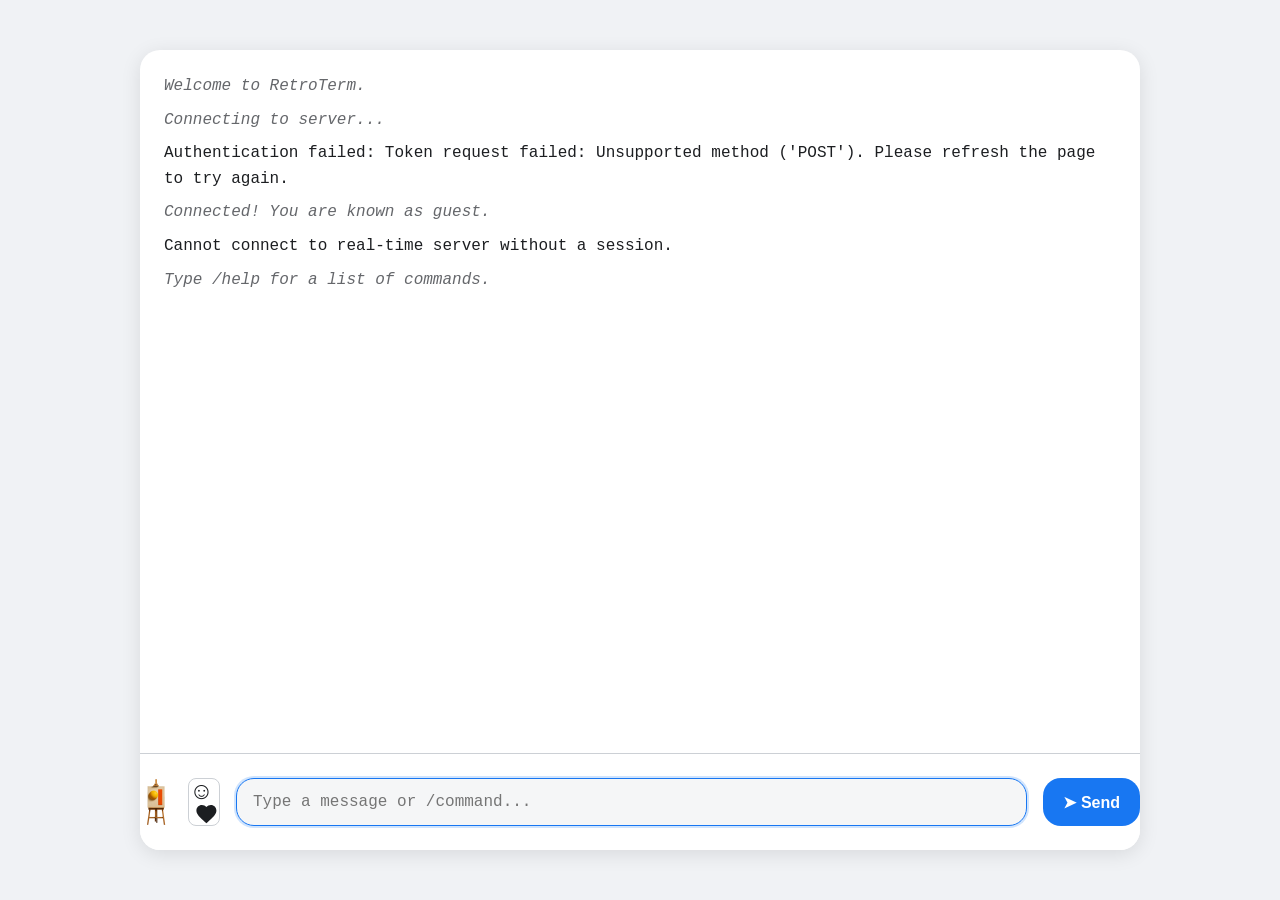
==== client/public/RetroTerm/index.html @ b1e66b14 "feat: Add reaction button and widget with SVG icon This commit introduces a new reaction button to t" ====
<!DOCTYPE html>
<html lang="en">
<head>
    <meta charset="UTF-8">
    <meta name="viewport" content="width=device-width, initial-scale=1.0, viewport-fit=cover">
    <title>RetroTerm</title>
    <link rel="icon" type="image/png" sizes="16x16" href="https://www.gameship.online/info/favicon-16.png">
    <link rel="icon" type="image/png" sizes="32x32" href="https://www.gameship.online/info/favicon-32.png">
    <link rel="icon" type="image/png" sizes="48x48" href="https://www.gameship.online/info/favicon-48.png">
    <link rel="shortcut icon" href="https://www.gameship.online/info/favicon.ico">
    <link rel="stylesheet" href="style.css">
</head>
<body data-theme="light">
    <div id="app-container">
        <div id="chat-output"></div>
        <div id="reaction-widget" class="hidden">
             <!-- Reactions will be populated by script.js -->
        </div>
        <form id="chat-form">
            <button type="button" id="image-button" aria-label="Send image">
                <img src="../images/img_upload.png" alt="Send image">
            </button>
            <button type="button" id="reaction-button" aria-label="Send reaction">
                <span class="smiley">☺</span>
                <span class="heart-icon"></span>
            </button>
            <input type="text" id="chat-input" placeholder="Type a message or /command..." autocomplete="off" autofocus>
            <button type="submit" id="send-button">➤ Send</button>
        </form>
    </div>
    <script src="script.js"></script>
    <script src="client.js"></script>
</body>
</html>
---- client/public/RetroTerm/style.css ----
:root {
    --font-family-main: 'Helvetica', 'Arial', sans-serif;
    --font-family-mono: 'Menlo', 'Monaco', 'Courier New', monospace;
    
    --bg-color: #f0f2f5;
    --container-bg: #ffffff;
    --text-color: #1c1e21;
    --system-color: #65676b;
    --user-name-color: #800000;
    --input-bg: #f5f6f7;
    --input-border: #ccd0d5;
    --button-bg: #1877f2;
    --button-text: #ffffff;
    --button-hover-bg: #166fe5;
    --shadow-color: rgba(0, 0, 0, 0.1);
    --scroll-thumb: #bcc0c4;
    --scroll-track: #e4e6eb;
}

body[data-theme="dark"] {
    --bg-color: #121212;
    --container-bg: #1e1e1e;
    --text-color: #e4e6eb;
    --system-color: #b0b3b8;
    --user-name-color: #ff8a80;
    --input-bg: #3a3b3c;
    --input-border: #4e4f50;
    --button-bg: #2d88ff;
    --button-text: #ffffff;
    --button-hover-bg: #3a91ff;
    --shadow-color: rgba(0, 0, 0, 0.5);
    --scroll-thumb: #555;
    --scroll-track: #333;
}

body[data-theme="hercules-orange"] {
    --bg-color: #000000;
    --container-bg: #000000;
    --text-color: #ff8800;
    --system-color: #cc6600;
    --user-name-color: #ffaa44;
    --input-bg: #111100;
    --input-border: #ff8800;
    --button-bg: #ff8800;
    --button-text: #000000;
    --button-hover-bg: #ffaa44;
    --shadow-color: rgba(255, 136, 0, 0.3);
    --scroll-thumb: #ff8800;
    --scroll-track: #111100;
}

body[data-theme="hercules-green"] {
    --bg-color: #000000;
    --container-bg: #000000;
    --text-color: #00ff00;
    --system-color: #00cc00;
    --user-name-color: #44ff44;
    --input-bg: #001100;
    --input-border: #00ff00;
    --button-bg: #00ff00;
    --button-text: #000000;
    --button-hover-bg: #44ff44;
    --shadow-color: rgba(0, 255, 0, 0.3);
    --scroll-thumb: #00ff00;
    --scroll-track: #001100;
}

body[data-theme="retroled"] {
    --bg-color: #000000;
    --container-bg: #000000;
    --text-color: #ff0000;
    --system-color: #cc0000;
    --user-name-color: #ff4444;
    --input-bg: #110000;
    --input-border: #ff0000;
    --button-bg: #ff0000;
    --button-text: #000000;
    --button-hover-bg: #ff4444;
    --shadow-color: rgba(255, 0, 0, 0.3);
    --scroll-thumb: #ff0000;
    --scroll-track: #110000;
}

body[data-theme="crt"] {
    --bg-color: #000000;
    --container-bg: #000000;
    --text-color: #c0d0ff;
    --system-color: #8090cc;
    --user-name-color: #d0e0ff;
    --input-bg: #000011;
    --input-border: #c0d0ff;
    --button-bg: #c0d0ff;
    --button-text: #000000;
    --button-hover-bg: #d0e0ff;
    --shadow-color: rgba(192, 208, 255, 0.3);
    --scroll-thumb: #c0d0ff;
    --scroll-track: #000011;
}

body[data-theme="crt-light"] {
    --bg-color: #c0d0ff;
    --container-bg: #c0d0ff;
    --text-color: #000000;
    --system-color: #333333;
    --user-name-color: #000066;
    --input-bg: #d0e0ff;
    --input-border: #000000;
    --button-bg: #000000;
    --button-text: #c0d0ff;
    --button-hover-bg: #333333;
    --shadow-color: rgba(0, 0, 0, 0.3);
    --scroll-thumb: #000000;
    --scroll-track: #d0e0ff;
}

* {
    box-sizing: border-box;
}

html {
    font-size: 16px;
}

body {
    display: flex;
    align-items: center;
    justify-content: center;
    min-height: 100vh;
    margin: 0;
    background-color: var(--bg-color);
    font-family: var(--font-family-main);
    color: var(--text-color);
    transition: background-color 0.3s ease, color 0.3s ease;
    -webkit-touch-callout: none;
}

#app-container {
    width: min(95vw, 1000px);
    height: min(95vh, 800px);
    background-color: var(--container-bg);
    border-radius: clamp(12px, 2vw, 20px);
    box-shadow: 0 4px 20px var(--shadow-color);
    display: flex;
    flex-direction: column;
    overflow: hidden;
    transition: background-color 0.3s ease;
    padding-top: env(safe-area-inset-top, 0);
    padding-bottom: env(safe-area-inset-bottom, 0);
}

#chat-output {
    flex-grow: 1;
    padding: clamp(1rem, 4vw, 1.5rem);
    overflow-y: auto;
    font-family: var(--font-family-mono);
    font-size: clamp(0.85rem, 2vw, 1rem);
    line-height: 1.6;
    word-wrap: break-word;
}

#chat-output::-webkit-scrollbar {
    width: 8px;
}

#chat-output::-webkit-scrollbar-track {
    background: var(--scroll-track);
}

#chat-output::-webkit-scrollbar-thumb {
    background-color: var(--scroll-thumb);
    border-radius: 4px;
}

#chat-output p {
    margin: 0 0 0.5em;
    display: flex;
    flex-wrap: wrap;
    gap: 0.5em;
}

.system-message {
    color: var(--system-color);
    font-style: italic;
}

.user-message .timestamp {
    color: var(--system-color);
    flex-shrink: 0;
}

.user-message .user-name {
    color: var(--user-name-color);
    font-weight: bold;
    flex-shrink: 0;
}

.user-message .message-content {
    color: var(--text-color);
    flex-grow: 1;
}

.message-content b { font-weight: bold; }
.message-content i { font-style: italic; }
.message-content u { text-decoration: underline; }
.message-content code {
    background-color: var(--input-bg);
    padding: 0.1em 0.3em;
    border-radius: 3px;
    font-family: var(--font-family-mono);
}

.message-content h1 {
    font-size: 1.5em;
    font-weight: bold;
    margin: 0.5em 0;
}

.message-content h2 {
    font-size: 1.3em;
    font-weight: bold;
    margin: 0.4em 0;
}

.message-content h3 {
    font-size: 1.1em;
    font-weight: bold;
    margin: 0.3em 0;
}

.message-content ul, .message-content ol {
    margin: 0.5em 0;
    padding-left: 1.5em;
}

.message-content li {
    margin: 0.2em 0;
}

.message-content blockquote {
    border-left: 3px solid var(--system-color);
    padding-left: 0.75em;
    margin: 0.5em 0;
    color: var(--system-color);
}

.message-content hr {
    border: none;
    border-top: 1px solid var(--input-border);
    margin: 1em 0;
}

.big-emoji {
    font-size: 2em;
    line-height: 1;
}

#chat-form {
    display: flex;
    gap: clamp(0.5rem, 2vw, 1rem);
    padding: clamp(1rem, 4vw, 1.5rem);
    border-top: 1px solid var(--input-border);
    background-color: var(--container-bg);
    transition: border-color 0.3s ease, background-color 0.3s ease;
    padding-left: env(safe-area-inset-left, clamp(1rem, 4vw, 1.5rem));
    padding-right: env(safe-area-inset-right, clamp(1rem, 4vw, 1.5rem));
}

#chat-input {
    flex-grow: 1;
    border: 1px solid var(--input-border);
    background-color: var(--input-bg);
    color: var(--text-color);
    border-radius: 18px;
    padding: 0.5rem 1rem;
    font-family: var(--font-family-mono);
    font-size: clamp(0.9rem, 2vw, 1rem);
    transition: all 0.3s ease;
}

#chat-input:focus {
    outline: none;
    border-color: var(--button-bg);
    box-shadow: 0 0 0 2px color-mix(in srgb, var(--button-bg) 20%, transparent);
}

#send-button {
    border: none;
    background-color: var(--button-bg);
    color: var(--button-text);
    font-weight: bold;
    border-radius: 18px;
    padding: 0.5rem 1.25rem;
    cursor: pointer;
    font-size: clamp(0.9rem, 2vw, 1rem);
    display: flex;
    align-items: center;
    justify-content: center;
    gap: 0.5em;
    transition: background-color 0.2s ease;
}

#send-button:hover, #send-button:focus {
    background-color: var(--button-hover-bg);
}

#send-button:active {
    transform: scale(0.98);
}

#image-button {
    border: none;
    background: transparent;
    padding: 0;
    cursor: pointer;
    flex-shrink: 0;
    height: 100%;
    max-height: 48px; /* Keeps it reasonable */
    aspect-ratio: 2 / 3; /* Maintains your image ratio */
    overflow: hidden;
    border-radius: 8px;
    transition: opacity 0.2s ease;
}

#image-button:hover {
    opacity: 0.8;
}

#image-button:active {
    transform: scale(0.98);
}

#image-button img {
    width: 100%;
    height: 100%;
    object-fit: cover;
}

#reaction-button {
    border: none;
    background: transparent;
    padding: 0;
    cursor: pointer;
    flex-shrink: 0;
    height: 100%;
    max-height: 48px;
    aspect-ratio: 2 / 3;
    overflow: hidden;
    border-radius: 8px;
    transition: opacity 0.2s ease;
    position: relative;
    font-size: 24px;
    color: var(--text-color);
    border: 1px solid var(--input-border);
}

#reaction-button:hover {
    opacity: 0.8;
}

#reaction-button:active {
    transform: scale(0.98);
}

#reaction-button .smiley {
    position: absolute;
    top: 25%;
    left: 50%;
    transform: translate(-60%, -50%); /* Nudge left and up */
}

#reaction-button .heart-icon {
    position: absolute;
    bottom: 25%;
    left: 50%;
    transform: translate(-40%, 50%); /* Nudge right and down */
    width: 24px;
    height: 24px;
    background-color: currentColor;
    -webkit-mask: url('../images/heart.svg') no-repeat center;
    mask: url('../images/heart.svg') no-repeat center;
}

#reaction-widget {
    position: absolute;
    bottom: 75px; /* Adjust as needed */
    left: 20px;  /* Move further left */
    background: var(--container-bg);
    border: 1px solid var(--input-border);
    border-radius: 8px;
    padding: 4px; /* Reduced padding */
    box-shadow: 0 2px 8px var(--shadow-color);
    display: flex;
    gap: 4px; /* Reduced gap */
    z-index: 10;
}

#reaction-widget.hidden {
    display: none;
}

#reaction-widget button {
    background: transparent;
    border: none;
    font-size: 20px; /* Smaller emojis */
    padding: 4px;
    cursor: pointer;
    border-radius: 5px;
    transition: background-color 0.2s ease;
}

#reaction-widget button:hover {
    background-color: var(--input-bg);
}
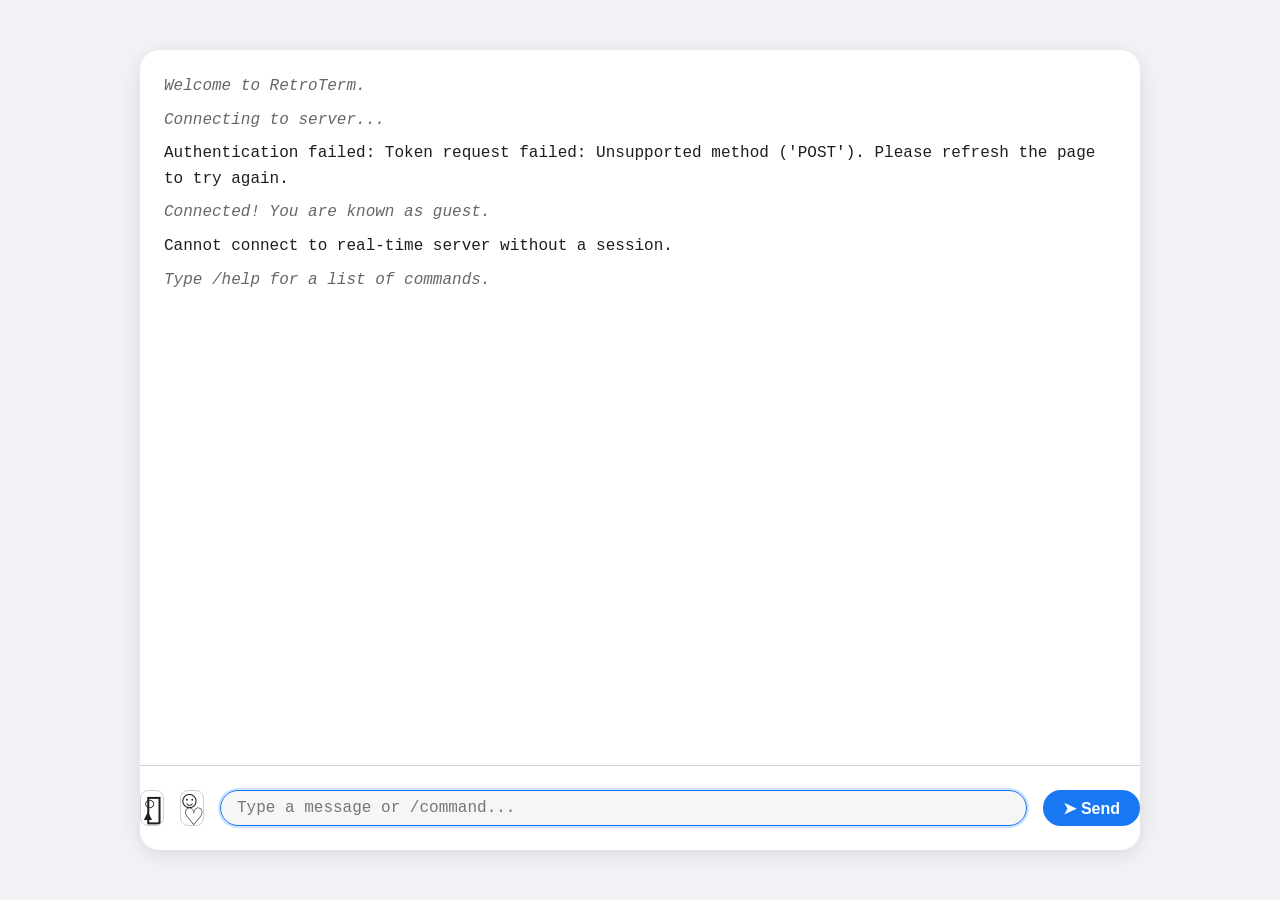
==== commit cf4c5e41: "feat: Add reaction and art buttons with themeable glyphs This commit implements two new UI buttons i" ====
--- a/client/public/RetroTerm/index.html
+++ b/client/public/RetroTerm/index.html
@@ -17,12 +17,14 @@
              <!-- Reactions will be populated by script.js -->
         </div>
         <form id="chat-form">
-            <button type="button" id="image-button" aria-label="Send image">
-                <img src="../images/img_upload.png" alt="Send image">
+            <button type="button" id="art-button" aria-label="Send art">
+                <span class="art-rect">▯</span>
+                <span class="art-circle">○</span>
+                <span class="art-triangle">▲</span>
             </button>
             <button type="button" id="reaction-button" aria-label="Send reaction">
                 <span class="smiley">☺</span>
-                <span class="heart-icon"></span>
+                <span class="heart">♡</span>
             </button>
             <input type="text" id="chat-input" placeholder="Type a message or /command..." autocomplete="off" autofocus>
             <button type="submit" id="send-button">➤ Send</button>
--- a/client/public/RetroTerm/style.css
+++ b/client/public/RetroTerm/style.css
@@ -307,34 +307,7 @@
     transform: scale(0.98);
 }
 
-#image-button {
-    border: none;
-    background: transparent;
-    padding: 0;
-    cursor: pointer;
-    flex-shrink: 0;
-    height: 100%;
-    max-height: 48px; /* Keeps it reasonable */
-    aspect-ratio: 2 / 3; /* Maintains your image ratio */
-    overflow: hidden;
-    border-radius: 8px;
-    transition: opacity 0.2s ease;
-}
-
-#image-button:hover {
-    opacity: 0.8;
-}
-
-#image-button:active {
-    transform: scale(0.98);
-}
-
-#image-button img {
-    width: 100%;
-    height: 100%;
-    object-fit: cover;
-}
-
+#art-button,
 #reaction-button {
     border: none;
     background: transparent;
@@ -353,12 +326,38 @@
     border: 1px solid var(--input-border);
 }
 
+#art-button:hover,
 #reaction-button:hover {
     opacity: 0.8;
 }
 
+#art-button:active,
 #reaction-button:active {
     transform: scale(0.98);
+}
+
+#art-button .art-rect {
+    position: absolute;
+    font-size: 36px;
+    top: 50%;
+    left: 50%;
+    transform: translate(-40%, -50%); /* Nudged right */
+}
+
+#art-button .art-circle {
+    position: absolute;
+    font-size: 20px;
+    top: 35%;
+    left: 50%;
+    transform: translate(-70%, -50%); /* Nudged left and up */
+}
+
+#art-button .art-triangle {
+    position: absolute;
+    font-size: 14px;
+    top: 70%;
+    left: 50%;
+    transform: translate(-80%, -50%); /* Pushed left and down */
 }
 
 #reaction-button .smiley {
@@ -368,16 +367,11 @@
     transform: translate(-60%, -50%); /* Nudge left and up */
 }
 
-#reaction-button .heart-icon {
+#reaction-button .heart {
     position: absolute;
     bottom: 25%;
     left: 50%;
     transform: translate(-40%, 50%); /* Nudge right and down */
-    width: 24px;
-    height: 24px;
-    background-color: currentColor;
-    -webkit-mask: url('../images/heart.svg') no-repeat center;
-    mask: url('../images/heart.svg') no-repeat center;
 }
 
 #reaction-widget {
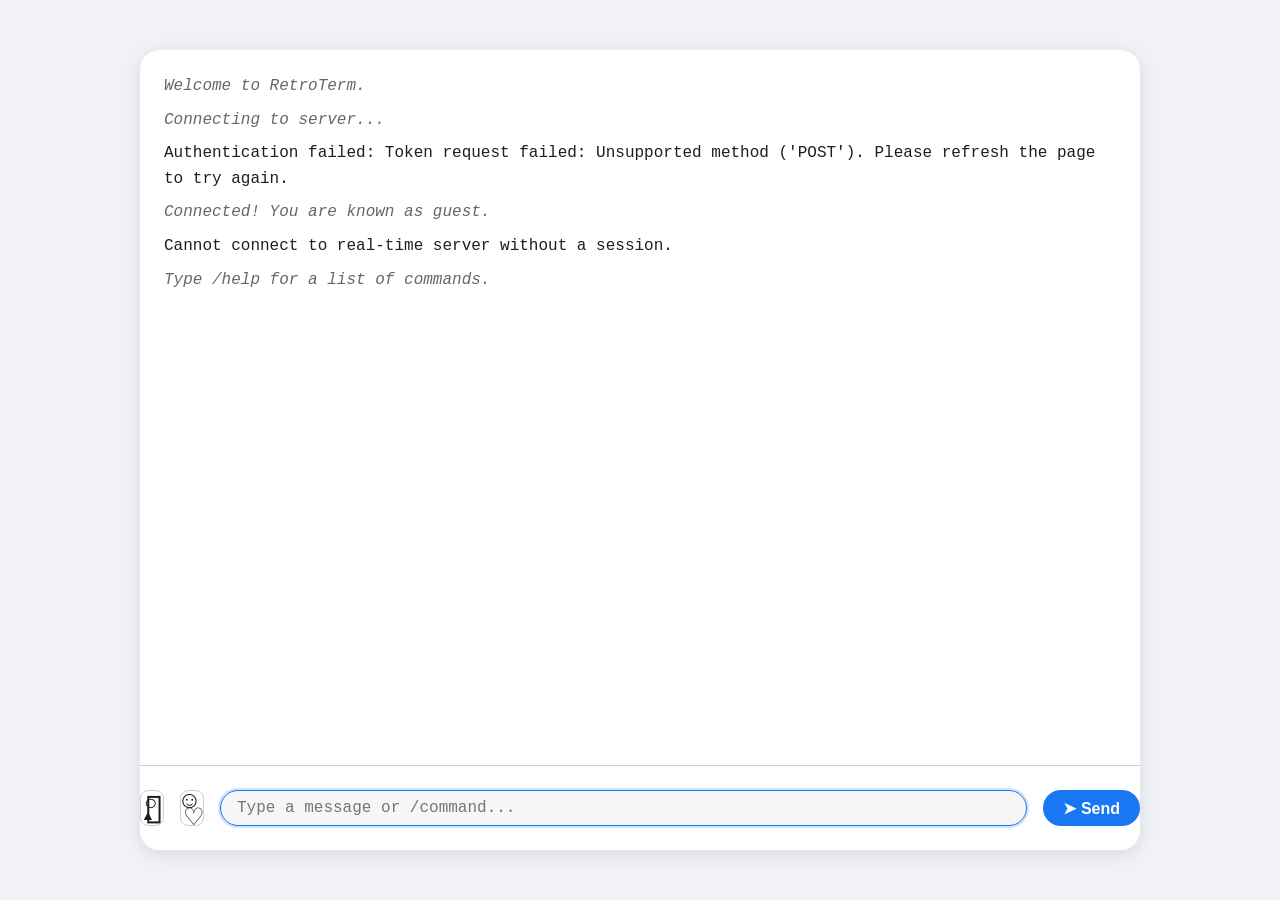
==== commit c1355ac4: "Adds a new emoji art creation widget accessible via an "art button" in the chat interface. The widge" ====
--- a/client/public/RetroTerm/index.html
+++ b/client/public/RetroTerm/index.html
@@ -15,6 +15,9 @@
         <div id="chat-output"></div>
         <div id="reaction-widget" class="hidden">
              <!-- Reactions will be populated by script.js -->
+        </div>
+        <div id="art-widget" class="hidden">
+            <!-- Art widget will be loaded here -->
         </div>
         <form id="chat-form">
             <button type="button" id="art-button" aria-label="Send art">
--- a/client/public/RetroTerm/style.css
+++ b/client/public/RetroTerm/style.css
@@ -339,17 +339,17 @@
 #art-button .art-rect {
     position: absolute;
     font-size: 36px;
-    top: 50%;
+    top: 48%; /* Nudged up */
     left: 50%;
     transform: translate(-40%, -50%); /* Nudged right */
 }
 
 #art-button .art-circle {
     position: absolute;
-    font-size: 20px;
+    font-size: 22px; /* Slightly larger */
     top: 35%;
     left: 50%;
-    transform: translate(-70%, -50%); /* Nudged left and up */
+    transform: translate(-60%, -50%); /* Pushed right a bit */
 }
 
 #art-button .art-triangle {
@@ -404,4 +404,34 @@
 
 #reaction-widget button:hover {
     background-color: var(--input-bg);
+}
+
+#art-widget {
+    position: absolute;
+    bottom: 75px;
+    left: 10px;
+    width: 350px;
+    height: 420px;
+    background: var(--container-bg);
+    border: 1px solid var(--input-border);
+    border-radius: 12px;
+    box-shadow: 0 4px 12px var(--shadow-color);
+    z-index: 10;
+    padding: 10px;
+    overflow-y: auto;
+    overflow-x: auto;
+    resize: both;
+}
+
+#art-widget.hidden {
+    display: none;
+}
+
+.art-content {
+    font-family: var(--font-family-mono);
+    line-height: 1.1;
+    font-size: 12px;
+    letter-spacing: 0.05em;
+    white-space: pre-wrap;
+    word-break: break-all;
 }
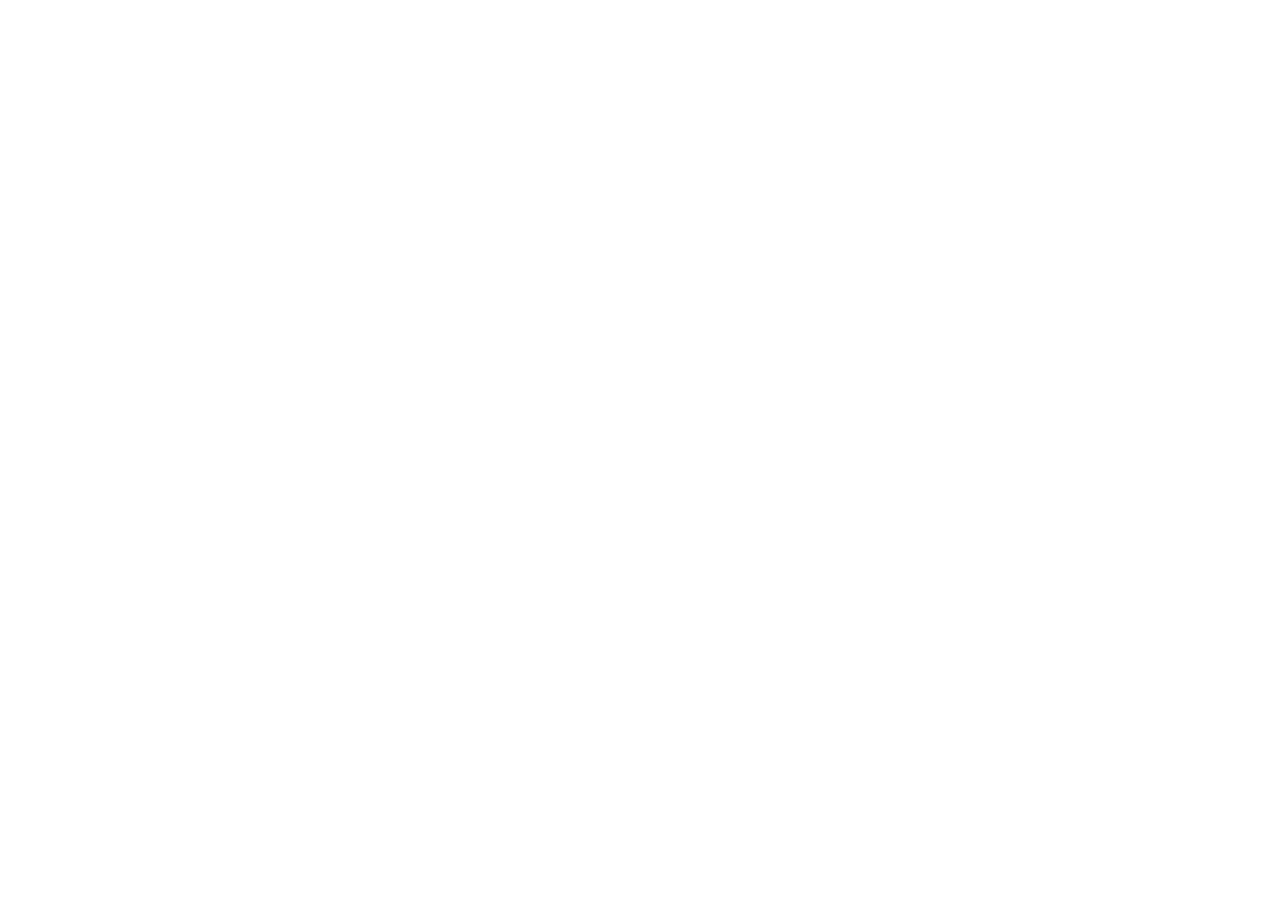
==== commit c858c5aa: "Implement Paragraph Text (`PART`) feature Adds a new message type `PART` for sending multi-line, for" ====
--- a/client/public/RetroTerm/index.html
+++ b/client/public/RetroTerm/index.html
@@ -19,12 +19,23 @@
         <div id="art-widget" class="hidden">
             <!-- Art widget will be loaded here -->
         </div>
+        <div id="p-art-widget" class="widget hidden">
+            <div class="p-art-toolbar">
+                <small>Simple markup is supported, such as *italics*, **bold** and _underline_</small>
+            </div>
+            <textarea id="p-art-textarea"></textarea>
+            <div class="p-art-buttons">
+                <button id="p-art-clear">Clear</button>
+                <button id="p-art-send">Send</button>
+            </div>
+        </div>
         <form id="chat-form">
             <button type="button" id="art-button" aria-label="Send art">
                 <span class="art-rect">▯</span>
                 <span class="art-circle">○</span>
                 <span class="art-triangle">▲</span>
             </button>
+            <button type="button" id="p-art-button" class="chat-tool-button" title="Send a formatted paragraph">¶<i>t</i></button>
             <button type="button" id="reaction-button" aria-label="Send reaction">
                 <span class="smiley">☺</span>
                 <span class="heart">♡</span>
--- a/client/public/RetroTerm/style.css
+++ b/client/public/RetroTerm/style.css
@@ -377,7 +377,7 @@
 #reaction-widget {
     position: absolute;
     bottom: 75px; /* Adjust as needed */
-    left: 20px;  /* Move further left */
+    left: 10px;  /* Nudged left */
     background: var(--container-bg);
     border: 1px solid var(--input-border);
     border-radius: 8px;
@@ -410,8 +410,8 @@
     position: absolute;
     bottom: 75px;
     left: 10px;
-    width: 350px;
-    height: 420px;
+    width: 380px;
+    height: 650px;
     background: var(--container-bg);
     border: 1px solid var(--input-border);
     border-radius: 12px;
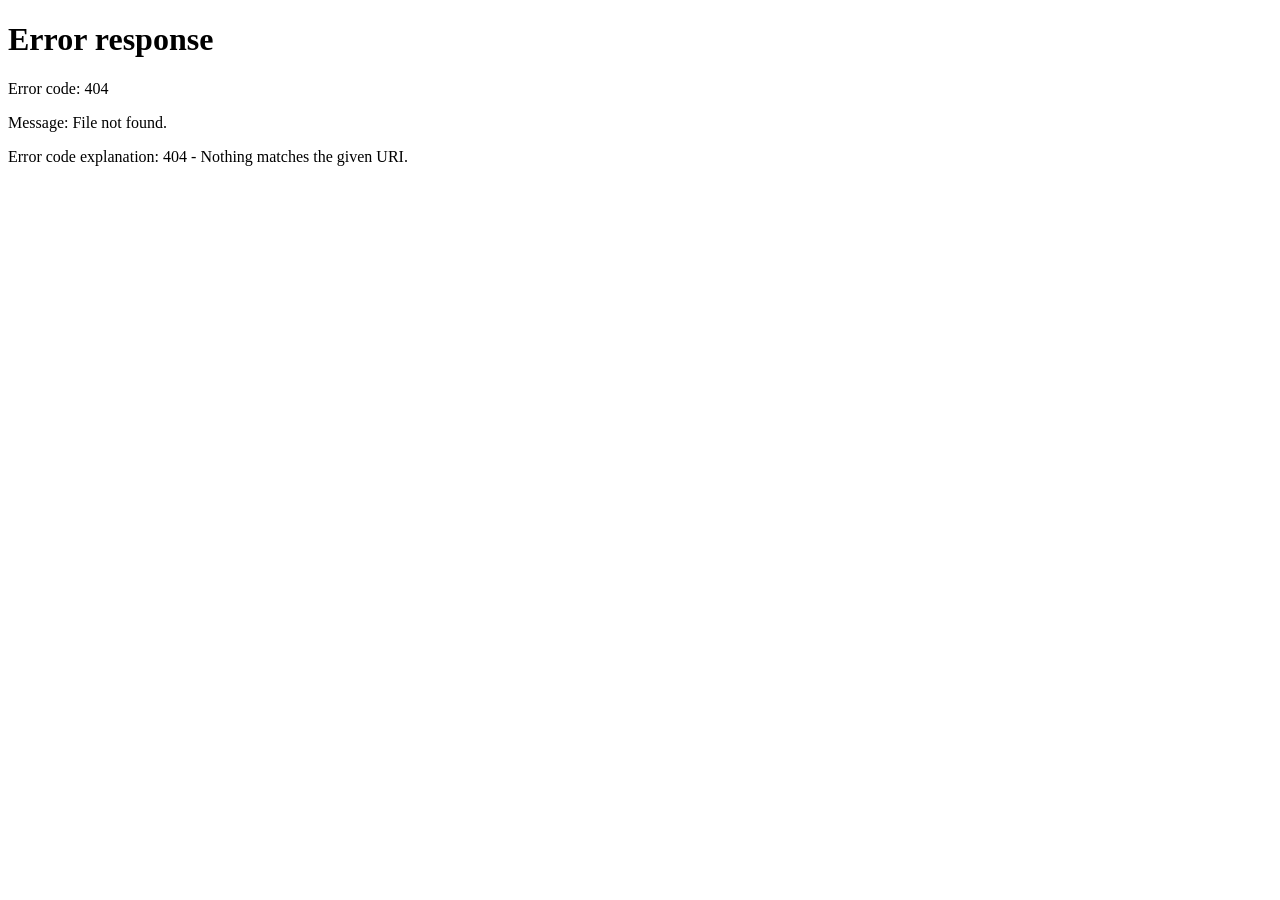
==== commit 0afd962c: "RetroTerm: sticky room status bar with per-person action dropdown (compose-only)" ====
--- a/client/public/RetroTerm/index.html
+++ b/client/public/RetroTerm/index.html
@@ -12,6 +12,7 @@
 </head>
 <body data-theme="light">
     <div id="app-container">
+        <div id="room-statusbar"></div>
         <div id="chat-output"></div>
         <div id="reaction-widget" class="hidden">
              <!-- Reactions will be populated by script.js -->
@@ -20,14 +21,10 @@
             <!-- Art widget will be loaded here -->
         </div>
         <div id="p-art-widget" class="widget hidden">
-            <div class="p-art-toolbar">
-                <small>Simple markup is supported, such as *italics*, **bold** and _underline_</small>
-            </div>
+            <small>Simple markup is supported, such as *italics*, **bold** and _underline_</small>
             <textarea id="p-art-textarea"></textarea>
-            <div class="p-art-buttons">
-                <button id="p-art-clear">Clear</button>
-                <button id="p-art-send">Send</button>
-            </div>
+            <button id="p-art-clear">Clear</button>
+            <button id="p-art-send">Send</button>
         </div>
         <form id="chat-form">
             <button type="button" id="art-button" aria-label="Send art">
@@ -47,4 +44,5 @@
     <script src="script.js"></script>
     <script src="client.js"></script>
 </body>
-</html>+</html>
+
--- a/client/public/RetroTerm/style.css
+++ b/client/public/RetroTerm/style.css
@@ -6,6 +6,7 @@
     --container-bg: #ffffff;
     --text-color: #1c1e21;
     --system-color: #65676b;
+    --error-color: #8B4513; /* SaddleBrown */
     --user-name-color: #800000;
     --input-bg: #f5f6f7;
     --input-border: #ccd0d5;
@@ -22,6 +23,7 @@
     --container-bg: #1e1e1e;
     --text-color: #e4e6eb;
     --system-color: #b0b3b8;
+    --error-color: #D2B48C; /* Tan */
     --user-name-color: #ff8a80;
     --input-bg: #3a3b3c;
     --input-border: #4e4f50;
@@ -38,6 +40,7 @@
     --container-bg: #000000;
     --text-color: #ff8800;
     --system-color: #cc6600;
+    --error-color: #FFA07A; /* LightSalmon */
     --user-name-color: #ffaa44;
     --input-bg: #111100;
     --input-border: #ff8800;
@@ -54,6 +57,7 @@
     --container-bg: #000000;
     --text-color: #00ff00;
     --system-color: #00cc00;
+    --error-color: #98FB98; /* PaleGreen */
     --user-name-color: #44ff44;
     --input-bg: #001100;
     --input-border: #00ff00;
@@ -70,6 +74,7 @@
     --container-bg: #000000;
     --text-color: #ff0000;
     --system-color: #cc0000;
+    --error-color: #FF6347; /* Tomato */
     --user-name-color: #ff4444;
     --input-bg: #110000;
     --input-border: #ff0000;
@@ -86,6 +91,7 @@
     --container-bg: #000000;
     --text-color: #c0d0ff;
     --system-color: #8090cc;
+    --error-color: #ADD8E6; /* LightBlue */
     --user-name-color: #d0e0ff;
     --input-bg: #000011;
     --input-border: #c0d0ff;
@@ -102,6 +108,7 @@
     --container-bg: #c0d0ff;
     --text-color: #000000;
     --system-color: #333333;
+    --error-color: #A52A2A; /* Brown */
     --user-name-color: #000066;
     --input-bg: #d0e0ff;
     --input-border: #000000;
@@ -183,6 +190,32 @@
     font-style: italic;
 }
 
+/* BBS-style connection status box: one <pre>-style block, non-italic
+   monospace with tight line-height so the box-drawing joints connect.
+   Night mode is light blue; day mode is navy. The dark-background
+   retro themes use light blue too, so the box stays readable. */
+#chat-output p.status-box {
+    display: block;
+    white-space: pre;
+    line-height: 1.15;
+    font-style: normal;
+    font-family: var(--font-family-mono);
+    color: navy;
+}
+
+body[data-theme="dark"] #chat-output p.status-box,
+body[data-theme="hercules-orange"] #chat-output p.status-box,
+body[data-theme="hercules-green"] #chat-output p.status-box,
+body[data-theme="retroled"] #chat-output p.status-box,
+body[data-theme="crt"] #chat-output p.status-box {
+    color: lightblue;
+}
+
+.error-message {
+    color: var(--error-color);
+    font-style: italic;
+}
+
 .user-message .timestamp {
     color: var(--system-color);
     flex-shrink: 0;
@@ -308,6 +341,7 @@
 }
 
 #art-button,
+#p-art-button,
 #reaction-button {
     border: none;
     background: transparent;
@@ -427,6 +461,68 @@
     display: none;
 }
 
+#p-art-widget {
+    position: absolute;
+    bottom: 75px;
+    left: 10px;
+    width: 380px;
+    height: 250px; /* Shorter than art widget */
+    background: var(--container-bg);
+    border: 1px solid var(--input-border);
+    border-radius: 12px;
+    box-shadow: 0 4px 12px var(--shadow-color);
+    z-index: 10;
+    padding: 10px;
+    display: flex;
+    flex-direction: column;
+    gap: 8px;
+    resize: both;
+    overflow: auto;
+}
+
+#p-art-widget.hidden {
+    display: none;
+}
+
+#p-art-widget small {
+    text-align: center;
+    color: var(--system-color);
+    font-style: italic;
+}
+
+#p-art-textarea {
+    flex-grow: 1;
+    resize: none; /* Let the parent div handle resize */
+    border: 1px solid var(--input-border);
+    background-color: var(--input-bg);
+    color: var(--text-color);
+    border-radius: 8px;
+    padding: 0.5rem;
+    font-family: var(--font-family-mono);
+}
+
+#p-art-widget button {
+    border: 1px solid var(--input-border);
+    background-color: var(--input-bg);
+    color: var(--text-color);
+    border-radius: 8px;
+    padding: 0.5rem;
+    cursor: pointer;
+    transition: background-color 0.2s ease, border-color 0.2s ease;
+}
+
+#p-art-widget button:hover {
+    background-color: var(--button-hover-bg);
+    border-color: var(--button-bg);
+    color: var(--button-text);
+}
+
+#p-art-widget button#p-art-send {
+    background-color: var(--button-bg);
+    color: var(--button-text);
+    font-weight: bold;
+}
+
 .art-content {
     font-family: var(--font-family-mono);
     line-height: 1.1;
@@ -434,4 +530,91 @@
     letter-spacing: 0.05em;
     white-space: pre-wrap;
     word-break: break-all;
-}+}
+
+/* Mood styling: colored left border */
+p.mood-thoughtful { border-left: 4px solid #6B3A5A !important; padding-left: 8px; }
+p.mood-warm       { border-left: 4px solid #B89EE8 !important; padding-left: 8px; }
+p.mood-playful    { border-left: 4px solid #FF6EC7 !important; padding-left: 8px; }
+p.mood-intense    { border-left: 4px solid #C44B6B !important; padding-left: 8px; }
+
+/* Room status bar: pinned to the top of the RetroTerm view. It is the
+   first flex child of #app-container, so it stays put while #chat-output
+   scrolls. Names are links; clicking one opens the action dropdown. */
+#room-statusbar {
+    flex-shrink: 0;
+    display: flex;
+    flex-wrap: wrap;
+    align-items: center;
+    gap: 0.5em;
+    padding: 0.5rem 1rem;
+    border-bottom: 1px solid var(--input-border);
+    background-color: var(--container-bg);
+    font-family: var(--font-family-mono);
+    font-size: 0.9rem;
+    min-height: 2.25rem;
+}
+
+#room-statusbar .room-alone {
+    color: var(--system-color);
+    font-style: italic;
+}
+
+.room-person-wrap {
+    position: relative;
+    display: inline-block;
+}
+
+.room-person {
+    color: var(--button-bg);
+    text-decoration: underline;
+    cursor: pointer;
+    white-space: nowrap;
+}
+
+.room-person:hover {
+    color: var(--button-hover-bg);
+}
+
+.room-dropdown {
+    position: absolute;
+    top: 100%;
+    left: 0;
+    z-index: 20;
+    min-width: 240px;
+    margin-top: 4px;
+    background-color: var(--container-bg);
+    border: 1px solid var(--input-border);
+    border-radius: 8px;
+    box-shadow: 0 4px 12px var(--shadow-color);
+    padding: 4px;
+}
+
+.room-dropdown-item {
+    display: block;
+    width: 100%;
+    text-align: left;
+    background: transparent;
+    border: none;
+    color: var(--text-color);
+    font-family: var(--font-family-mono);
+    font-size: 0.9rem;
+    padding: 0.45rem 0.6rem;
+    border-radius: 6px;
+    cursor: pointer;
+    white-space: nowrap;
+}
+
+.room-dropdown-item:hover {
+    background-color: var(--input-bg);
+}
+
+.room-dropdown-sep {
+    padding: 0.3rem 0.6rem;
+    color: var(--system-color);
+    font-size: 0.85rem;
+    text-align: center;
+    border-top: 1px solid var(--input-border);
+    border-bottom: 1px solid var(--input-border);
+    margin: 4px 0;
+}
